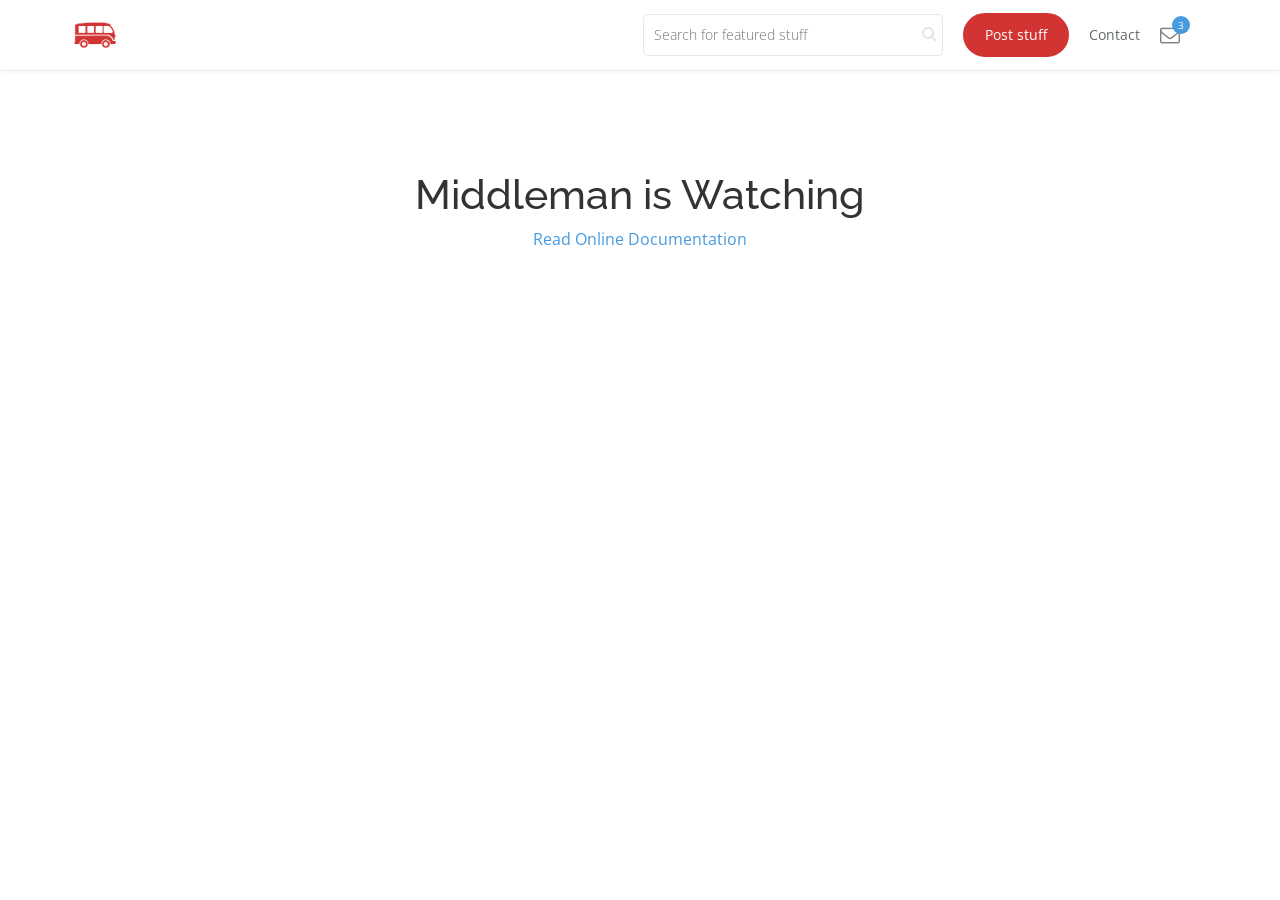
==== index.html @ 884d6c0f "Automated commit at 2015-10-16 07:28:59 UTC by middleman-deploy 1.0.0" ====
<!doctype html>
<html>
  <head>
    <meta charset="utf-8">

    <!-- Always force latest IE rendering engine or request Chrome Frame -->
    <meta content="IE=edge,chrome=1" http-equiv="X-UA-Compatible">

    <!-- For Bootstrap responsiveness -->
    <meta http-equiv="X-UA-Compatible" content="IE=edge">
    <meta name="viewport" content="width=device-width, initial-scale=1">

    <!-- Use title if it's in the page YAML frontmatter -->
    <title>Le Wagon Middleman boilerplate</title>

    <link href="stylesheets/all.css" rel="stylesheet" type="text/css" />
    <script src="javascripts/all.js" type="text/javascript"></script>

    <!-- HTML5 Shim and Respond.js IE8 support of HTML5 elements and media queries -->
    <!-- Leave those next 4 lines if you care about users using IE8 -->
    <!--[if lt IE 9]>
      <script src="https://oss.maxcdn.com/html5shiv/3.7.2/html5shiv.min.js"></script>
      <script src="https://oss.maxcdn.com/respond/1.4.2/respond.min.js"></script>
    <![endif]-->
  </head>

  <body class="index">

    <nav class="navbar-wagon">
  <div class="container navbar-wagon-container">

<a href="/">      <img class="navbar-wagon-logo" src="images/lewagon.png" />
</a>
    <form action="" class="navbar-wagon-search">
      <input type="text" class="navbar-wagon-search-input hidden-xs" placeholder="Search for featured stuff">
      <button type="submit" class="navbar-wagon-search-btn hidden-xs">
        <i class="fa fa-search"></i>
      </button>
    </form>

    <div class="navbar-wagon-item">
      <a href="" class="navbar-wagon-button btn btn-default">Post stuff</a>
    </div>

    <a href="" class="navbar-wagon-item navbar-wagon-link">Contact</a>

    <a href="" class="navbar-wagon-item navbar-wagon-link">
      <div class="icon-badge-container">
        <i class="fa fa-envelope-o"></i>
        <div class="icon-badge icon-badge-blue">3</div>
      </div>
    </a>

    <div class="navbar-wagon-item">
      <div class="dropdown">

        <img src="https://raw.githubusercontent.com/lewagon/design/master/pick-it/pictures/students/charlotte_cady.jpg" alt="" class="avatar dropdown-toggle" id="navbar-wagon-menu" data-toggle="dropdown" aria-haspopup="true" aria-expanded="true">

        <ul class="dropdown-menu dropdown-menu-right navbar-wagon-dropdown-menu" aria-labelledby="navbar-wagon-menu">
          <li><a href="#">Profile</a></li>
          <li><a href="#">Dashboard</a></li>
          <li><a href="#">Log Out</a></li>
        </ul>

      </div>
    </div>

  </div>
</nav>
    <div class="welcome text-center padded">
  <h1>Middleman is Watching</h1>
  <p class="doc">
    <a href="http://middlemanapp.com/">Read Online Documentation</a>
  </p><!-- .doc -->
</div><!-- .welcome -->


  </body>
</html>
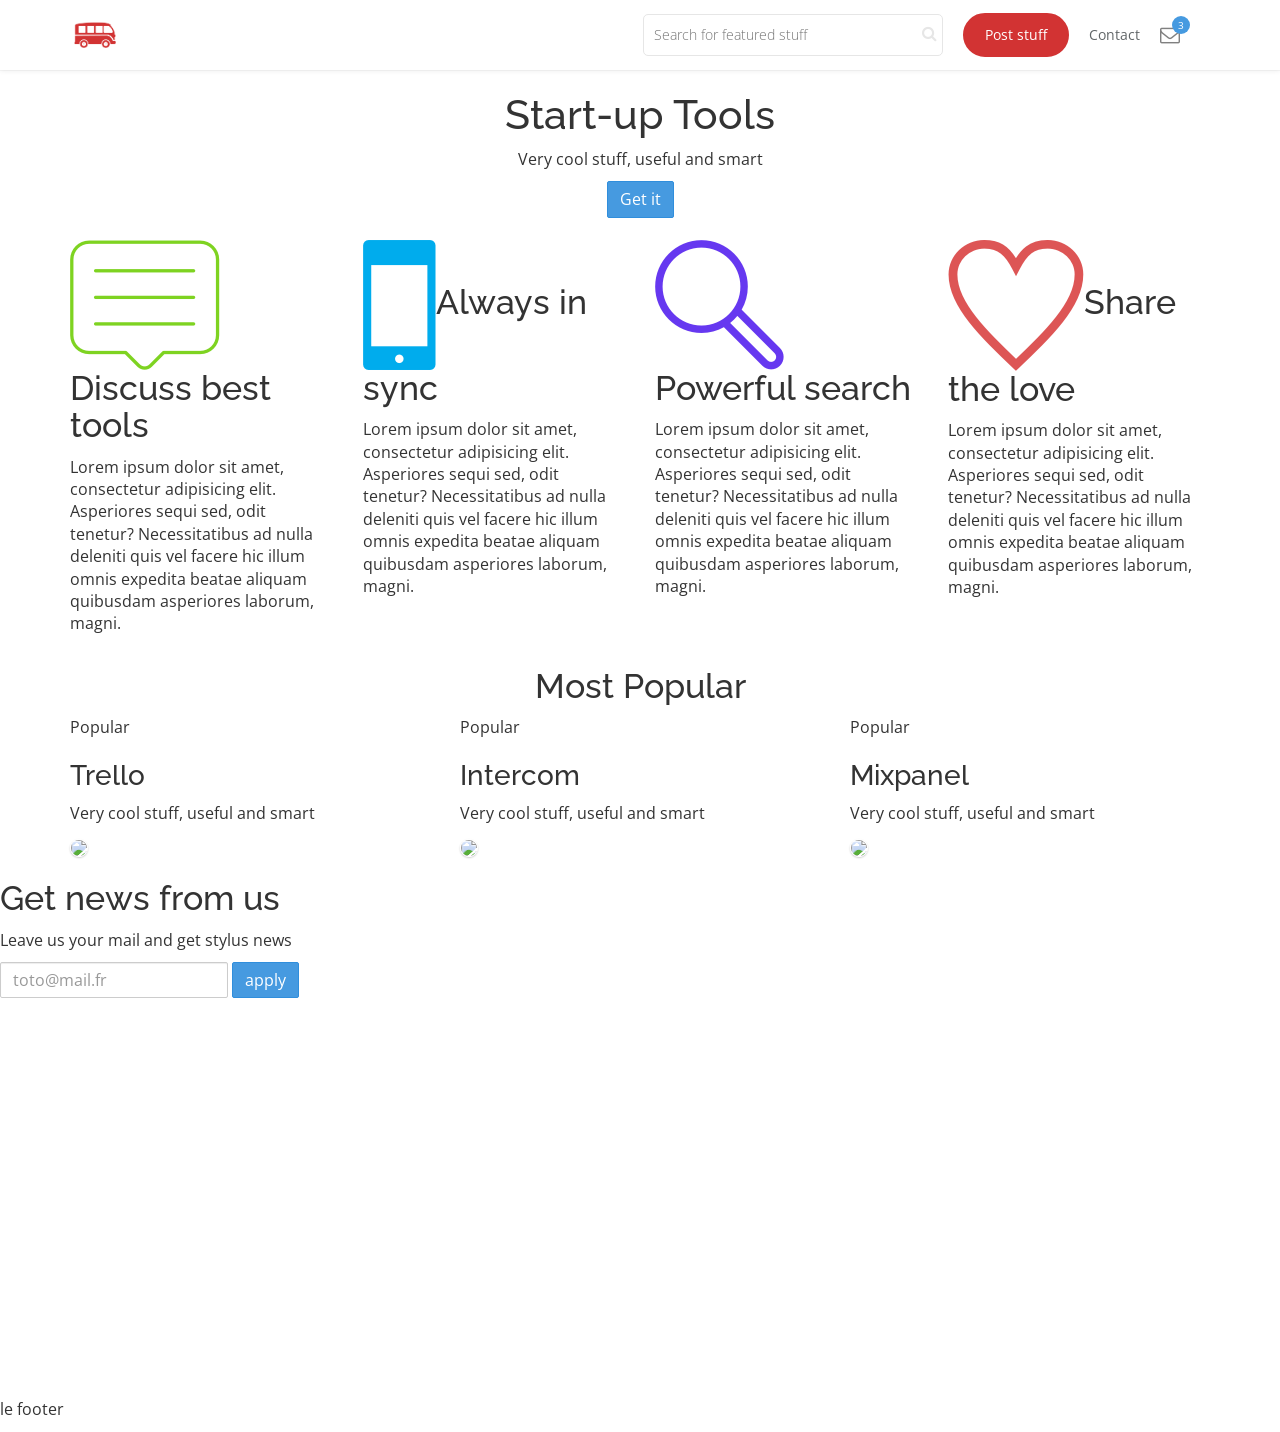
==== commit 0706fbdc: "Automated commit at 2015-10-16 09:12:57 UTC by middleman-deploy 1.0.0" ====
--- a/index.html
+++ b/index.html
@@ -42,8 +42,7 @@
       <a href="" class="navbar-wagon-button btn btn-default">Post stuff</a>
     </div>
 
-    <a href="" class="navbar-wagon-item navbar-wagon-link">Contact</a>
-
+    <a class="navbar-wagon-item navbar-wagon-link" href="contact.html">Contact</a>
     <a href="" class="navbar-wagon-item navbar-wagon-link">
       <div class="icon-badge-container">
         <i class="fa fa-envelope-o"></i>
@@ -67,12 +66,259 @@
 
   </div>
 </nav>
-    <div class="welcome text-center padded">
-  <h1>Middleman is Watching</h1>
-  <p class="doc">
-    <a href="http://middlemanapp.com/">Read Online Documentation</a>
-  </p><!-- .doc -->
-</div><!-- .welcome -->
+
+      <body>
+    <!-- Banner -->
+   <div class="banner text-center" style="background-image: url('https://unsplash.it/1000/400?image=0')">
+      <div class="banner-gradient"></div>
+      <div class="banner-content">
+        <h1>Start-up Tools</h1>
+        <p>Very cool stuff, useful and smart</p>
+        <a href="#" class="btn btn-primary">Get it</a>
+      </div>
+    </div>
+
+    <div class="features">
+      <div class="container">
+          <div class="row">
+            <div class="col-xs-12 col-sm-3">
+              <div class="feature">
+                <h2><img src="images/chat.png" />Discuss best tools </h2>
+                <p>
+                  Lorem ipsum dolor sit amet, consectetur adipisicing elit. Asperiores sequi sed, odit tenetur? Necessitatibus ad nulla deleniti quis vel facere hic illum omnis expedita beatae aliquam quibusdam asperiores laborum, magni.
+                </p>
+            </div>
+          </div>
+          <div class="col-xs-12 col-sm-3">
+            <div class="feature">
+              <h2><img src="images/mobile.png" />Always in sync</h2>
+              <p>
+                Lorem ipsum dolor sit amet, consectetur adipisicing elit. Asperiores sequi sed, odit tenetur? Necessitatibus ad nulla deleniti quis vel facere hic illum omnis expedita beatae aliquam quibusdam asperiores laborum, magni.
+              </p>
+            </div>
+          </div>
+          <div class="col-xs-12 col-sm-3">
+            <div class="feature">
+              <h2><img src="images/search.png" />Powerful search</h2>
+              <p>
+                Lorem ipsum dolor sit amet, consectetur adipisicing elit. Asperiores sequi sed, odit tenetur? Necessitatibus ad nulla deleniti quis vel facere hic illum omnis expedita beatae aliquam quibusdam asperiores laborum, magni.
+              </p>
+            </div>
+          </div>
+          <div class="col-xs-12 col-sm-3">
+            <div class="feature">
+              <h2><img src="images/heart.png" />Share the love</h2>
+              <p>
+                Lorem ipsum dolor sit amet, consectetur adipisicing elit. Asperiores sequi sed, odit tenetur? Necessitatibus ad nulla deleniti quis vel facere hic illum omnis expedita beatae aliquam quibusdam asperiores laborum, magni.
+              </p>
+          </div>
+        </div>
+      </div>
+    </div>
+
+     <!-- Cards -->
+     <h2 class="section-header text-center">Most Popular</h2>
+     <div class="cards">
+      <div class="container">
+        <div class="row">
+          <div class="col-xs-12 col-sm-12 col-md-4">
+            <div class="card">
+              <span class="card-bg"></span>
+              <span class="card-shadow"></span>
+              <span class="card-description">Popular</span>
+              <span class="card-text">
+                <h3>Trello</h3>
+                <p>Very cool stuff, useful and smart</p>
+              </span>
+              <span class="card-user">
+                <img class="avatar avatar-bordered img-circle" src="http://placehold.it/50x50"></img>
+              </span>
+            </div>
+          </div>
+          <div class="col-xs-12 col-sm-12 col-md-4">
+           <div class="card">
+            <span class="card-bg"></span>
+            <span class="card-shadow"></span>
+            <span class="card-description">Popular</span>
+            <span class="card-text">
+              <h3>Intercom</h3>
+              <p>Very cool stuff, useful and smart</p>
+            </span>
+            <span class="card-user">
+              <img class="avatar avatar-bordered img-circle" src="http://placehold.it/50x50"></img>
+            </span>
+          </div>
+        </div>
+      <div class="col-xs-12 col-sm-12 col-md-4">
+       <div class="card">
+        <span class="card-bg"></span>
+        <span class="card-shadow"></span>
+        <span class="card-description">Popular</span>
+        <span class="card-text">
+          <h3>Mixpanel</h3>
+          <p>Very cool stuff, useful and smart</p>
+        </span>
+        <span class="card-user">
+          <img class="avatar avatar-bordered img-circle" src="http://placehold.it/50x50"></img>
+        </span>
+      </div>
+      </div>
+     </div>
+   </div>
+
+    <!-- Newsletter -->
+    <div class="newsletter">
+      <h2>Get news from us</h2>
+      <p>Leave us your mail and get stylus news</p>
+      <form action="/" class="form-inline">
+        <input type="email" class="form-control" placeholder="toto@mail.fr">
+        <input type="submit" value="apply" class="btn btn-primary">
+      </form>
+    </div>
+
+    <!-- Map -->
+    <div id="map" style="width: 100%; height: 400px;"></div>
+
+<script type="text/javascript" src="https://maps.googleapis.com/maps/api/js"></script>
+
+<script type="text/javascript">
+var myLatlng = new google.maps.LatLng(48.852937,2.364178);
+
+var myOptions = {
+  zoom: 16,
+  center: myLatlng,
+  scrollwheel: false,
+  mapTypeId: google.maps.MapTypeId.ROADMAP,
+  styles: [{
+        "featureType": "administrative",
+        "elementType": "all",
+        "stylers": [
+            {
+                "visibility": "off"
+            }
+        ]
+    },
+    {
+        "featureType": "landscape",
+        "elementType": "all",
+        "stylers": [
+            {
+                "visibility": "simplified"
+            },
+            {
+                "hue": "#0066ff"
+            },
+            {
+                "saturation": 74
+            },
+            {
+                "lightness": 100
+            }
+        ]
+    },
+    {
+        "featureType": "poi",
+        "elementType": "all",
+        "stylers": [
+            {
+                "visibility": "simplified"
+            }
+        ]
+    },
+    {
+        "featureType": "road",
+        "elementType": "all",
+        "stylers": [
+            {
+                "visibility": "simplified"
+            }
+        ]
+    },
+    {
+        "featureType": "road.highway",
+        "elementType": "all",
+        "stylers": [
+            {
+                "visibility": "off"
+            },
+            {
+                "weight": 0.6
+            },
+            {
+                "saturation": -85
+            },
+            {
+                "lightness": 61
+            }
+        ]
+    },
+    {
+        "featureType": "road.highway",
+        "elementType": "geometry",
+        "stylers": [
+            {
+                "visibility": "on"
+            }
+        ]
+    },
+    {
+        "featureType": "road.arterial",
+        "elementType": "all",
+        "stylers": [
+            {
+                "visibility": "off"
+            }
+        ]
+    },
+    {
+        "featureType": "road.local",
+        "elementType": "all",
+        "stylers": [
+            {
+                "visibility": "on"
+            }
+        ]
+    },
+    {
+        "featureType": "transit",
+        "elementType": "all",
+        "stylers": [
+            {
+                "visibility": "simplified"
+            }
+        ]
+    },
+    {
+        "featureType": "water",
+        "elementType": "all",
+        "stylers": [
+            {
+                "visibility": "simplified"
+            },
+            {
+                "color": "#5f94ff"
+            },
+            {
+                "lightness": 26
+            },
+            {
+                "gamma": 5.86
+            }
+        ]
+    }] // TODO: replace [] by array from https://snazzymaps.com/
+};
+
+var map = new google.maps.Map(document.getElementById('map'), myOptions);
+var marker = new google.maps.Marker({
+  position: myLatlng,
+  map: map,
+  title: "You are here!"
+});
+</script>
+
+
+
+    <p>le footer</p>
 
 
   </body>
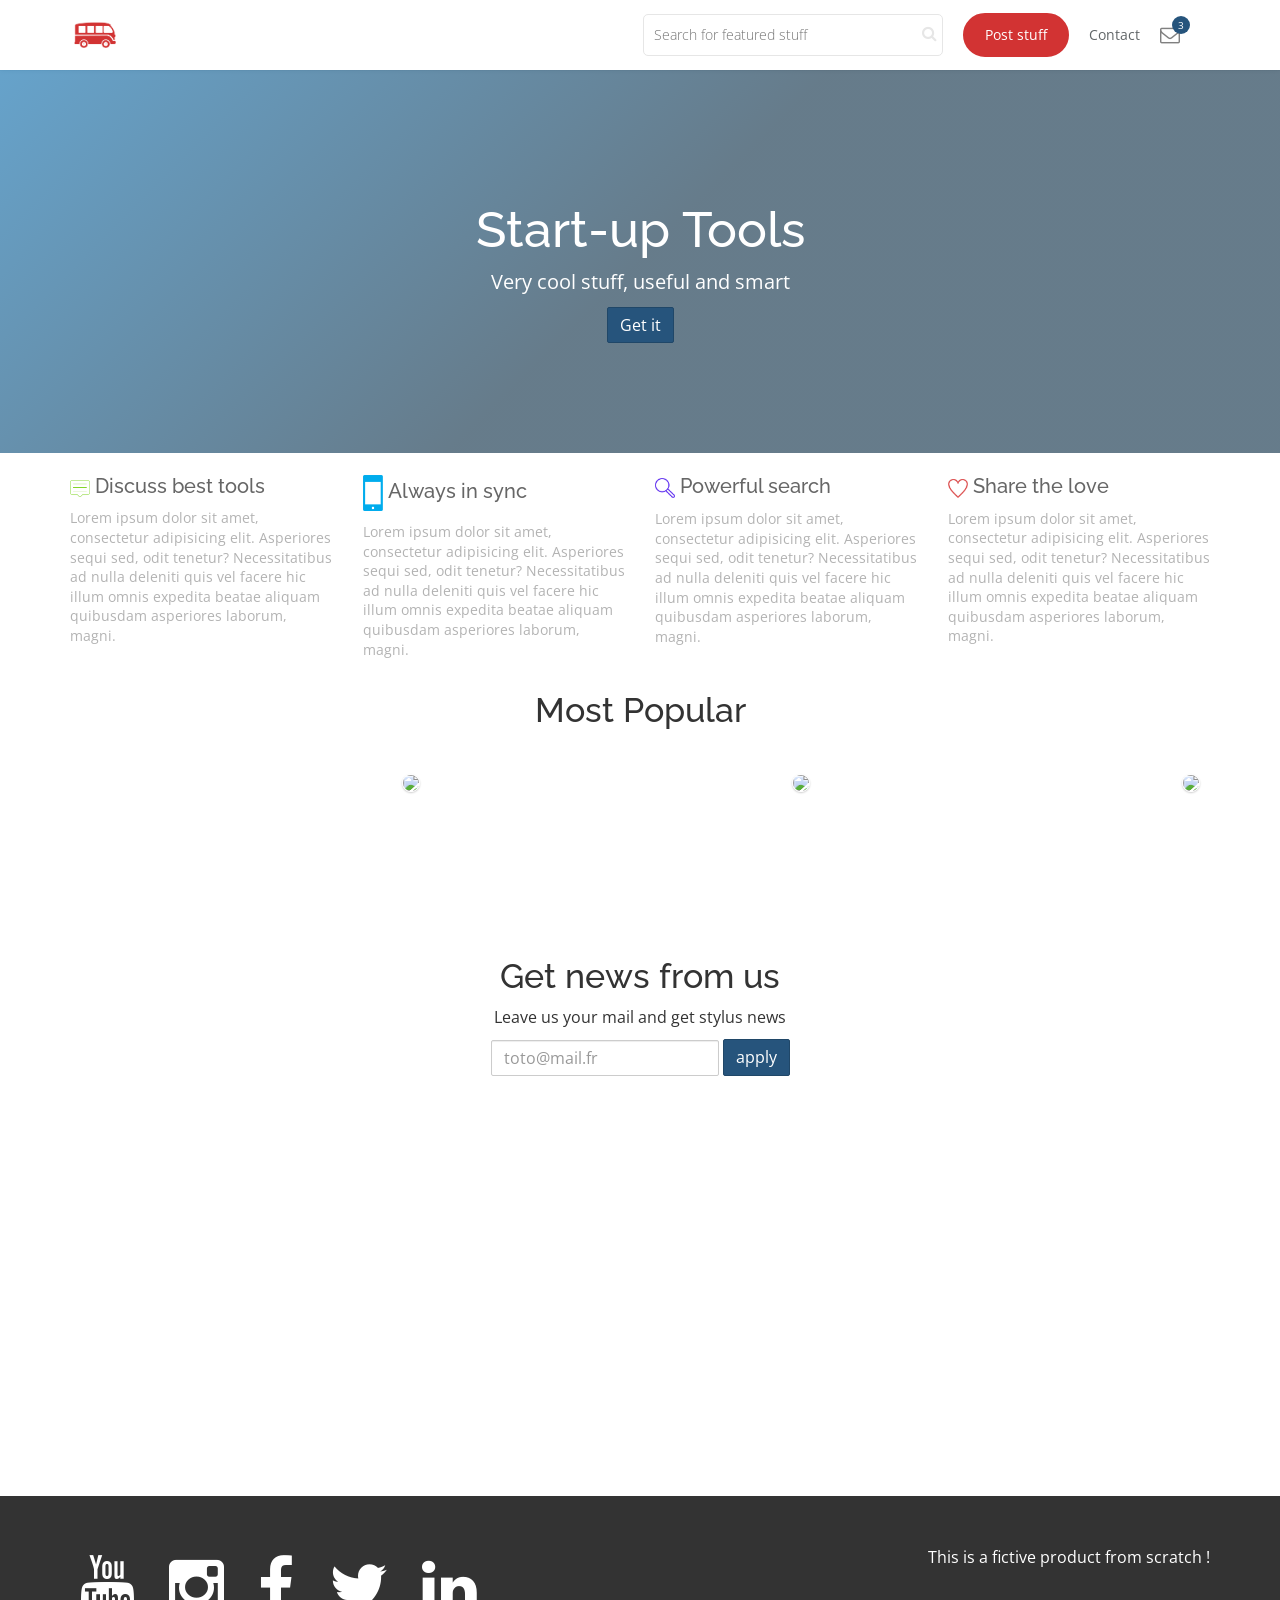
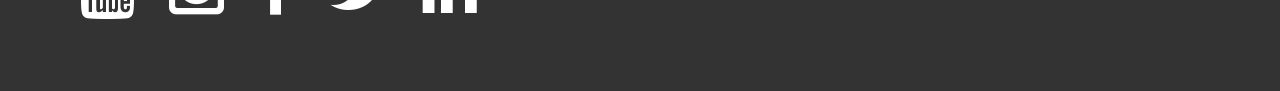
==== commit a5d141cf: "Automated commit at 2015-10-16 13:29:03 UTC by middleman-deploy 1.0.0" ====
--- a/index.html
+++ b/index.html
@@ -318,7 +318,24 @@
 
 
 
-    <p>le footer</p>
+    <div id="footer">
+      <div class="container">
+        <div class="row">
+          <div class="col-xs-8">
+            <ul class="list-inline">
+              <li><i class="fa fa-youtube fa-4x"></i></li>
+              <li><i class="fa fa-instagram fa-4x"></i></li>
+              <li><i class="fa fa-facebook fa-4x"></i></li>
+              <li><i class="fa fa-twitter fa-4x"></i></li>
+              <li><i class="fa fa-linkedin fa-4x"></i></li>
+            </ul>
+          </div>
+          <div class="col-xs-4 text-right">
+            <p> This is a fictive product from scratch !</p>
+          </div>
+        </div>
+      </div>
+    </div>
 
 
   </body>
--- a/stylesheets/all.css
+++ b/stylesheets/all.css
@@ -1415,11 +1415,11 @@
 
 /* line 48, /Users/thibault/.rbenv/versions/2.2.3/lib/ruby/gems/2.2.0/gems/bootstrap-sass-3.3.4.1/assets/stylesheets/bootstrap/_scaffolding.scss */
 a {
-  color: #469AE0;
+  color: #26547c;
   text-decoration: none; }
   /* line 52, /Users/thibault/.rbenv/versions/2.2.3/lib/ruby/gems/2.2.0/gems/bootstrap-sass-3.3.4.1/assets/stylesheets/bootstrap/_scaffolding.scss */
   a:hover, a:focus {
-    color: #1f74ba;
+    color: #142c41;
     text-decoration: underline; }
   /* line 58, /Users/thibault/.rbenv/versions/2.2.3/lib/ruby/gems/2.2.0/gems/bootstrap-sass-3.3.4.1/assets/stylesheets/bootstrap/_scaffolding.scss */
   a:focus {
@@ -1642,11 +1642,11 @@
 
 /* line 5, /Users/thibault/.rbenv/versions/2.2.3/lib/ruby/gems/2.2.0/gems/bootstrap-sass-3.3.4.1/assets/stylesheets/bootstrap/mixins/_text-emphasis.scss */
 .text-primary {
-  color: #469AE0; }
+  color: #26547c; }
 
 /* line 8, /Users/thibault/.rbenv/versions/2.2.3/lib/ruby/gems/2.2.0/gems/bootstrap-sass-3.3.4.1/assets/stylesheets/bootstrap/mixins/_text-emphasis.scss */
 a.text-primary:hover {
-  color: #2381d0; }
+  color: #1a3a55; }
 
 /* line 5, /Users/thibault/.rbenv/versions/2.2.3/lib/ruby/gems/2.2.0/gems/bootstrap-sass-3.3.4.1/assets/stylesheets/bootstrap/mixins/_text-emphasis.scss */
 .text-success {
@@ -1686,11 +1686,11 @@
 
 /* line 5, /Users/thibault/.rbenv/versions/2.2.3/lib/ruby/gems/2.2.0/gems/bootstrap-sass-3.3.4.1/assets/stylesheets/bootstrap/mixins/_background-variant.scss */
 .bg-primary {
-  background-color: #469AE0; }
+  background-color: #26547c; }
 
 /* line 8, /Users/thibault/.rbenv/versions/2.2.3/lib/ruby/gems/2.2.0/gems/bootstrap-sass-3.3.4.1/assets/stylesheets/bootstrap/mixins/_background-variant.scss */
 a.bg-primary:hover {
-  background-color: #2381d0; }
+  background-color: #1a3a55; }
 
 /* line 5, /Users/thibault/.rbenv/versions/2.2.3/lib/ruby/gems/2.2.0/gems/bootstrap-sass-3.3.4.1/assets/stylesheets/bootstrap/mixins/_background-variant.scss */
 .bg-success {
@@ -3671,116 +3671,116 @@
 /* line 63, /Users/thibault/.rbenv/versions/2.2.3/lib/ruby/gems/2.2.0/gems/bootstrap-sass-3.3.4.1/assets/stylesheets/bootstrap/_buttons.scss */
 .btn-primary {
   color: #fff;
-  background-color: #469AE0;
-  border-color: #308edc; }
+  background-color: #26547c;
+  border-color: #204768; }
   /* line 11, /Users/thibault/.rbenv/versions/2.2.3/lib/ruby/gems/2.2.0/gems/bootstrap-sass-3.3.4.1/assets/stylesheets/bootstrap/mixins/_buttons.scss */
   .btn-primary:hover, .btn-primary:focus, .btn-primary.focus, .btn-primary:active, .btn-primary.active, .open > .btn-primary.dropdown-toggle {
     color: #fff;
-    background-color: #2381d0;
-    border-color: #1e6eb2; }
+    background-color: #1a3a55;
+    border-color: #12273a; }
   /* line 21, /Users/thibault/.rbenv/versions/2.2.3/lib/ruby/gems/2.2.0/gems/bootstrap-sass-3.3.4.1/assets/stylesheets/bootstrap/mixins/_buttons.scss */
   .btn-primary:active, .btn-primary.active, .open > .btn-primary.dropdown-toggle {
     background-image: none; }
   /* line 29, /Users/thibault/.rbenv/versions/2.2.3/lib/ruby/gems/2.2.0/gems/bootstrap-sass-3.3.4.1/assets/stylesheets/bootstrap/mixins/_buttons.scss */
   .btn-primary.disabled, .btn-primary.disabled:hover, .btn-primary.disabled:focus, .btn-primary.disabled.focus, .btn-primary.disabled:active, .btn-primary.disabled.active, .btn-primary[disabled], .btn-primary[disabled]:hover, .btn-primary[disabled]:focus, .btn-primary[disabled].focus, .btn-primary[disabled]:active, .btn-primary[disabled].active, fieldset[disabled] .btn-primary, fieldset[disabled] .btn-primary:hover, fieldset[disabled] .btn-primary:focus, fieldset[disabled] .btn-primary.focus, fieldset[disabled] .btn-primary:active, fieldset[disabled] .btn-primary.active {
-    background-color: #469AE0;
-    border-color: #308edc; }
+    background-color: #26547c;
+    border-color: #204768; }
   /* line 40, /Users/thibault/.rbenv/versions/2.2.3/lib/ruby/gems/2.2.0/gems/bootstrap-sass-3.3.4.1/assets/stylesheets/bootstrap/mixins/_buttons.scss */
   .btn-primary .badge {
-    color: #469AE0;
+    color: #26547c;
     background-color: #fff; }
 
 /* line 67, /Users/thibault/.rbenv/versions/2.2.3/lib/ruby/gems/2.2.0/gems/bootstrap-sass-3.3.4.1/assets/stylesheets/bootstrap/_buttons.scss */
 .btn-success {
   color: #fff;
-  background-color: #32B796;
-  border-color: #2da386; }
+  background-color: #4ADF62;
+  border-color: #34db4f; }
   /* line 11, /Users/thibault/.rbenv/versions/2.2.3/lib/ruby/gems/2.2.0/gems/bootstrap-sass-3.3.4.1/assets/stylesheets/bootstrap/mixins/_buttons.scss */
   .btn-success:hover, .btn-success:focus, .btn-success.focus, .btn-success:active, .btn-success.active, .open > .btn-success.dropdown-toggle {
     color: #fff;
-    background-color: #278f75;
-    border-color: #1f735e; }
+    background-color: #25d141;
+    border-color: #20b337; }
   /* line 21, /Users/thibault/.rbenv/versions/2.2.3/lib/ruby/gems/2.2.0/gems/bootstrap-sass-3.3.4.1/assets/stylesheets/bootstrap/mixins/_buttons.scss */
   .btn-success:active, .btn-success.active, .open > .btn-success.dropdown-toggle {
     background-image: none; }
   /* line 29, /Users/thibault/.rbenv/versions/2.2.3/lib/ruby/gems/2.2.0/gems/bootstrap-sass-3.3.4.1/assets/stylesheets/bootstrap/mixins/_buttons.scss */
   .btn-success.disabled, .btn-success.disabled:hover, .btn-success.disabled:focus, .btn-success.disabled.focus, .btn-success.disabled:active, .btn-success.disabled.active, .btn-success[disabled], .btn-success[disabled]:hover, .btn-success[disabled]:focus, .btn-success[disabled].focus, .btn-success[disabled]:active, .btn-success[disabled].active, fieldset[disabled] .btn-success, fieldset[disabled] .btn-success:hover, fieldset[disabled] .btn-success:focus, fieldset[disabled] .btn-success.focus, fieldset[disabled] .btn-success:active, fieldset[disabled] .btn-success.active {
-    background-color: #32B796;
-    border-color: #2da386; }
+    background-color: #4ADF62;
+    border-color: #34db4f; }
   /* line 40, /Users/thibault/.rbenv/versions/2.2.3/lib/ruby/gems/2.2.0/gems/bootstrap-sass-3.3.4.1/assets/stylesheets/bootstrap/mixins/_buttons.scss */
   .btn-success .badge {
-    color: #32B796;
+    color: #4ADF62;
     background-color: #fff; }
 
 /* line 71, /Users/thibault/.rbenv/versions/2.2.3/lib/ruby/gems/2.2.0/gems/bootstrap-sass-3.3.4.1/assets/stylesheets/bootstrap/_buttons.scss */
 .btn-info {
   color: #fff;
-  background-color: #FDB631;
-  border-color: #fdad18; }
+  background-color: #BFAE48;
+  border-color: #b0a03e; }
   /* line 11, /Users/thibault/.rbenv/versions/2.2.3/lib/ruby/gems/2.2.0/gems/bootstrap-sass-3.3.4.1/assets/stylesheets/bootstrap/mixins/_buttons.scss */
   .btn-info:hover, .btn-info:focus, .btn-info.focus, .btn-info:active, .btn-info.active, .open > .btn-info.dropdown-toggle {
     color: #fff;
-    background-color: #f9a302;
-    border-color: #d58c02; }
+    background-color: #9d8e37;
+    border-color: #83762e; }
   /* line 21, /Users/thibault/.rbenv/versions/2.2.3/lib/ruby/gems/2.2.0/gems/bootstrap-sass-3.3.4.1/assets/stylesheets/bootstrap/mixins/_buttons.scss */
   .btn-info:active, .btn-info.active, .open > .btn-info.dropdown-toggle {
     background-image: none; }
   /* line 29, /Users/thibault/.rbenv/versions/2.2.3/lib/ruby/gems/2.2.0/gems/bootstrap-sass-3.3.4.1/assets/stylesheets/bootstrap/mixins/_buttons.scss */
   .btn-info.disabled, .btn-info.disabled:hover, .btn-info.disabled:focus, .btn-info.disabled.focus, .btn-info.disabled:active, .btn-info.disabled.active, .btn-info[disabled], .btn-info[disabled]:hover, .btn-info[disabled]:focus, .btn-info[disabled].focus, .btn-info[disabled]:active, .btn-info[disabled].active, fieldset[disabled] .btn-info, fieldset[disabled] .btn-info:hover, fieldset[disabled] .btn-info:focus, fieldset[disabled] .btn-info.focus, fieldset[disabled] .btn-info:active, fieldset[disabled] .btn-info.active {
-    background-color: #FDB631;
-    border-color: #fdad18; }
+    background-color: #BFAE48;
+    border-color: #b0a03e; }
   /* line 40, /Users/thibault/.rbenv/versions/2.2.3/lib/ruby/gems/2.2.0/gems/bootstrap-sass-3.3.4.1/assets/stylesheets/bootstrap/mixins/_buttons.scss */
   .btn-info .badge {
-    color: #FDB631;
+    color: #BFAE48;
     background-color: #fff; }
 
 /* line 75, /Users/thibault/.rbenv/versions/2.2.3/lib/ruby/gems/2.2.0/gems/bootstrap-sass-3.3.4.1/assets/stylesheets/bootstrap/_buttons.scss */
 .btn-warning {
   color: #fff;
-  background-color: #E67E22;
-  border-color: #d67118; }
+  background-color: #FE5D26;
+  border-color: #fe4a0d; }
   /* line 11, /Users/thibault/.rbenv/versions/2.2.3/lib/ruby/gems/2.2.0/gems/bootstrap-sass-3.3.4.1/assets/stylesheets/bootstrap/mixins/_buttons.scss */
   .btn-warning:hover, .btn-warning:focus, .btn-warning.focus, .btn-warning:active, .btn-warning.active, .open > .btn-warning.dropdown-toggle {
     color: #fff;
-    background-color: #bf6516;
-    border-color: #9f5412; }
+    background-color: #f03e01;
+    border-color: #cc3501; }
   /* line 21, /Users/thibault/.rbenv/versions/2.2.3/lib/ruby/gems/2.2.0/gems/bootstrap-sass-3.3.4.1/assets/stylesheets/bootstrap/mixins/_buttons.scss */
   .btn-warning:active, .btn-warning.active, .open > .btn-warning.dropdown-toggle {
     background-image: none; }
   /* line 29, /Users/thibault/.rbenv/versions/2.2.3/lib/ruby/gems/2.2.0/gems/bootstrap-sass-3.3.4.1/assets/stylesheets/bootstrap/mixins/_buttons.scss */
   .btn-warning.disabled, .btn-warning.disabled:hover, .btn-warning.disabled:focus, .btn-warning.disabled.focus, .btn-warning.disabled:active, .btn-warning.disabled.active, .btn-warning[disabled], .btn-warning[disabled]:hover, .btn-warning[disabled]:focus, .btn-warning[disabled].focus, .btn-warning[disabled]:active, .btn-warning[disabled].active, fieldset[disabled] .btn-warning, fieldset[disabled] .btn-warning:hover, fieldset[disabled] .btn-warning:focus, fieldset[disabled] .btn-warning.focus, fieldset[disabled] .btn-warning:active, fieldset[disabled] .btn-warning.active {
-    background-color: #E67E22;
-    border-color: #d67118; }
+    background-color: #FE5D26;
+    border-color: #fe4a0d; }
   /* line 40, /Users/thibault/.rbenv/versions/2.2.3/lib/ruby/gems/2.2.0/gems/bootstrap-sass-3.3.4.1/assets/stylesheets/bootstrap/mixins/_buttons.scss */
   .btn-warning .badge {
-    color: #E67E22;
+    color: #FE5D26;
     background-color: #fff; }
 
 /* line 79, /Users/thibault/.rbenv/versions/2.2.3/lib/ruby/gems/2.2.0/gems/bootstrap-sass-3.3.4.1/assets/stylesheets/bootstrap/_buttons.scss */
 .btn-danger {
   color: #fff;
-  background-color: #EE5F5B;
-  border-color: #ec4844; }
+  background-color: #BB342F;
+  border-color: #a72e2a; }
   /* line 11, /Users/thibault/.rbenv/versions/2.2.3/lib/ruby/gems/2.2.0/gems/bootstrap-sass-3.3.4.1/assets/stylesheets/bootstrap/mixins/_buttons.scss */
   .btn-danger:hover, .btn-danger:focus, .btn-danger.focus, .btn-danger:active, .btn-danger.active, .open > .btn-danger.dropdown-toggle {
     color: #fff;
-    background-color: #e9322d;
-    border-color: #dc1c17; }
+    background-color: #922925;
+    border-color: #76211e; }
   /* line 21, /Users/thibault/.rbenv/versions/2.2.3/lib/ruby/gems/2.2.0/gems/bootstrap-sass-3.3.4.1/assets/stylesheets/bootstrap/mixins/_buttons.scss */
   .btn-danger:active, .btn-danger.active, .open > .btn-danger.dropdown-toggle {
     background-image: none; }
   /* line 29, /Users/thibault/.rbenv/versions/2.2.3/lib/ruby/gems/2.2.0/gems/bootstrap-sass-3.3.4.1/assets/stylesheets/bootstrap/mixins/_buttons.scss */
   .btn-danger.disabled, .btn-danger.disabled:hover, .btn-danger.disabled:focus, .btn-danger.disabled.focus, .btn-danger.disabled:active, .btn-danger.disabled.active, .btn-danger[disabled], .btn-danger[disabled]:hover, .btn-danger[disabled]:focus, .btn-danger[disabled].focus, .btn-danger[disabled]:active, .btn-danger[disabled].active, fieldset[disabled] .btn-danger, fieldset[disabled] .btn-danger:hover, fieldset[disabled] .btn-danger:focus, fieldset[disabled] .btn-danger.focus, fieldset[disabled] .btn-danger:active, fieldset[disabled] .btn-danger.active {
-    background-color: #EE5F5B;
-    border-color: #ec4844; }
+    background-color: #BB342F;
+    border-color: #a72e2a; }
   /* line 40, /Users/thibault/.rbenv/versions/2.2.3/lib/ruby/gems/2.2.0/gems/bootstrap-sass-3.3.4.1/assets/stylesheets/bootstrap/mixins/_buttons.scss */
   .btn-danger .badge {
-    color: #EE5F5B;
+    color: #BB342F;
     background-color: #fff; }
 
 /* line 88, /Users/thibault/.rbenv/versions/2.2.3/lib/ruby/gems/2.2.0/gems/bootstrap-sass-3.3.4.1/assets/stylesheets/bootstrap/_buttons.scss */
 .btn-link {
-  color: #469AE0;
+  color: #26547c;
   font-weight: normal;
   border-radius: 0; }
   /* line 93, /Users/thibault/.rbenv/versions/2.2.3/lib/ruby/gems/2.2.0/gems/bootstrap-sass-3.3.4.1/assets/stylesheets/bootstrap/_buttons.scss */
@@ -3792,7 +3792,7 @@
     border-color: transparent; }
   /* line 107, /Users/thibault/.rbenv/versions/2.2.3/lib/ruby/gems/2.2.0/gems/bootstrap-sass-3.3.4.1/assets/stylesheets/bootstrap/_buttons.scss */
   .btn-link:hover, .btn-link:focus {
-    color: #1f74ba;
+    color: #142c41;
     text-decoration: underline;
     background-color: transparent; }
   /* line 115, /Users/thibault/.rbenv/versions/2.2.3/lib/ruby/gems/2.2.0/gems/bootstrap-sass-3.3.4.1/assets/stylesheets/bootstrap/_buttons.scss */
@@ -3939,7 +3939,7 @@
   color: #fff;
   text-decoration: none;
   outline: 0;
-  background-color: #469AE0; }
+  background-color: #26547c; }
 
 /* line 102, /Users/thibault/.rbenv/versions/2.2.3/lib/ruby/gems/2.2.0/gems/bootstrap-sass-3.3.4.1/assets/stylesheets/bootstrap/_dropdowns.scss */
 .dropdown-menu > .disabled > a, .dropdown-menu > .disabled > a:hover, .dropdown-menu > .disabled > a:focus {
@@ -4371,7 +4371,7 @@
   /* line 46, /Users/thibault/.rbenv/versions/2.2.3/lib/ruby/gems/2.2.0/gems/bootstrap-sass-3.3.4.1/assets/stylesheets/bootstrap/_navs.scss */
   .nav .open > a, .nav .open > a:hover, .nav .open > a:focus {
     background-color: #eeeeee;
-    border-color: #469AE0; }
+    border-color: #26547c; }
   /* line 59, /Users/thibault/.rbenv/versions/2.2.3/lib/ruby/gems/2.2.0/gems/bootstrap-sass-3.3.4.1/assets/stylesheets/bootstrap/_navs.scss */
   .nav .nav-divider {
     height: 1px;
@@ -4418,7 +4418,7 @@
   /* line 131, /Users/thibault/.rbenv/versions/2.2.3/lib/ruby/gems/2.2.0/gems/bootstrap-sass-3.3.4.1/assets/stylesheets/bootstrap/_navs.scss */
   .nav-pills > li.active > a, .nav-pills > li.active > a:hover, .nav-pills > li.active > a:focus {
     color: #fff;
-    background-color: #469AE0; }
+    background-color: #26547c; }
 
 /* line 144, /Users/thibault/.rbenv/versions/2.2.3/lib/ruby/gems/2.2.0/gems/bootstrap-sass-3.3.4.1/assets/stylesheets/bootstrap/_navs.scss */
 .nav-stacked > li {
@@ -5031,7 +5031,7 @@
       padding: 6px 12px;
       line-height: 1.4;
       text-decoration: none;
-      color: #469AE0;
+      color: #26547c;
       background-color: #fff;
       border: 1px solid #ddd;
       margin-left: -1px; }
@@ -5050,7 +5050,7 @@
   .pagination > li > a:hover, .pagination > li > a:focus,
   .pagination > li > span:hover,
   .pagination > li > span:focus {
-    color: #1f74ba;
+    color: #142c41;
     background-color: #eeeeee;
     border-color: #ddd; }
   /* line 51, /Users/thibault/.rbenv/versions/2.2.3/lib/ruby/gems/2.2.0/gems/bootstrap-sass-3.3.4.1/assets/stylesheets/bootstrap/_pagination.scss */
@@ -5060,8 +5060,8 @@
   .pagination > .active > span:focus {
     z-index: 2;
     color: #fff;
-    background-color: #469AE0;
-    border-color: #469AE0;
+    background-color: #26547c;
+    border-color: #26547c;
     cursor: default; }
   /* line 63, /Users/thibault/.rbenv/versions/2.2.3/lib/ruby/gems/2.2.0/gems/bootstrap-sass-3.3.4.1/assets/stylesheets/bootstrap/_pagination.scss */
   .pagination > .disabled > span,
@@ -5188,38 +5188,38 @@
 
 /* line 48, /Users/thibault/.rbenv/versions/2.2.3/lib/ruby/gems/2.2.0/gems/bootstrap-sass-3.3.4.1/assets/stylesheets/bootstrap/_labels.scss */
 .label-primary {
-  background-color: #469AE0; }
+  background-color: #26547c; }
   /* line 7, /Users/thibault/.rbenv/versions/2.2.3/lib/ruby/gems/2.2.0/gems/bootstrap-sass-3.3.4.1/assets/stylesheets/bootstrap/mixins/_labels.scss */
   .label-primary[href]:hover, .label-primary[href]:focus {
-    background-color: #2381d0; }
+    background-color: #1a3a55; }
 
 /* line 52, /Users/thibault/.rbenv/versions/2.2.3/lib/ruby/gems/2.2.0/gems/bootstrap-sass-3.3.4.1/assets/stylesheets/bootstrap/_labels.scss */
 .label-success {
-  background-color: #32B796; }
+  background-color: #4ADF62; }
   /* line 7, /Users/thibault/.rbenv/versions/2.2.3/lib/ruby/gems/2.2.0/gems/bootstrap-sass-3.3.4.1/assets/stylesheets/bootstrap/mixins/_labels.scss */
   .label-success[href]:hover, .label-success[href]:focus {
-    background-color: #278f75; }
+    background-color: #25d141; }
 
 /* line 56, /Users/thibault/.rbenv/versions/2.2.3/lib/ruby/gems/2.2.0/gems/bootstrap-sass-3.3.4.1/assets/stylesheets/bootstrap/_labels.scss */
 .label-info {
-  background-color: #FDB631; }
+  background-color: #BFAE48; }
   /* line 7, /Users/thibault/.rbenv/versions/2.2.3/lib/ruby/gems/2.2.0/gems/bootstrap-sass-3.3.4.1/assets/stylesheets/bootstrap/mixins/_labels.scss */
   .label-info[href]:hover, .label-info[href]:focus {
-    background-color: #f9a302; }
+    background-color: #9d8e37; }
 
 /* line 60, /Users/thibault/.rbenv/versions/2.2.3/lib/ruby/gems/2.2.0/gems/bootstrap-sass-3.3.4.1/assets/stylesheets/bootstrap/_labels.scss */
 .label-warning {
-  background-color: #E67E22; }
+  background-color: #FE5D26; }
   /* line 7, /Users/thibault/.rbenv/versions/2.2.3/lib/ruby/gems/2.2.0/gems/bootstrap-sass-3.3.4.1/assets/stylesheets/bootstrap/mixins/_labels.scss */
   .label-warning[href]:hover, .label-warning[href]:focus {
-    background-color: #bf6516; }
+    background-color: #f03e01; }
 
 /* line 64, /Users/thibault/.rbenv/versions/2.2.3/lib/ruby/gems/2.2.0/gems/bootstrap-sass-3.3.4.1/assets/stylesheets/bootstrap/_labels.scss */
 .label-danger {
-  background-color: #EE5F5B; }
+  background-color: #BB342F; }
   /* line 7, /Users/thibault/.rbenv/versions/2.2.3/lib/ruby/gems/2.2.0/gems/bootstrap-sass-3.3.4.1/assets/stylesheets/bootstrap/mixins/_labels.scss */
   .label-danger[href]:hover, .label-danger[href]:focus {
-    background-color: #e9322d; }
+    background-color: #922925; }
 
 /* line 7, /Users/thibault/.rbenv/versions/2.2.3/lib/ruby/gems/2.2.0/gems/bootstrap-sass-3.3.4.1/assets/stylesheets/bootstrap/_badges.scss */
 .badge {
@@ -5248,7 +5248,7 @@
     padding: 1px 5px; }
   /* line 41, /Users/thibault/.rbenv/versions/2.2.3/lib/ruby/gems/2.2.0/gems/bootstrap-sass-3.3.4.1/assets/stylesheets/bootstrap/_badges.scss */
   .list-group-item.active > .badge, .nav-pills > .active > a > .badge {
-    color: #469AE0;
+    color: #26547c;
     background-color: #fff; }
   /* line 47, /Users/thibault/.rbenv/versions/2.2.3/lib/ruby/gems/2.2.0/gems/bootstrap-sass-3.3.4.1/assets/stylesheets/bootstrap/_badges.scss */
   .list-group-item > .badge {
@@ -5330,7 +5330,7 @@
 a.thumbnail:hover,
 a.thumbnail:focus,
 a.thumbnail.active {
-  border-color: #469AE0; }
+  border-color: #26547c; }
 
 /* line 9, /Users/thibault/.rbenv/versions/2.2.3/lib/ruby/gems/2.2.0/gems/bootstrap-sass-3.3.4.1/assets/stylesheets/bootstrap/_alerts.scss */
 .alert {
@@ -5435,7 +5435,7 @@
   line-height: 22px;
   color: #fff;
   text-align: center;
-  background-color: #469AE0;
+  background-color: #26547c;
   box-shadow: inset 0 -1px 0 rgba(0, 0, 0, 0.15);
   transition: width 0.6s ease; }
 
@@ -5452,28 +5452,28 @@
 
 /* line 73, /Users/thibault/.rbenv/versions/2.2.3/lib/ruby/gems/2.2.0/gems/bootstrap-sass-3.3.4.1/assets/stylesheets/bootstrap/_progress-bars.scss */
 .progress-bar-success {
-  background-color: #32B796; }
+  background-color: #4ADF62; }
   /* line 7, /Users/thibault/.rbenv/versions/2.2.3/lib/ruby/gems/2.2.0/gems/bootstrap-sass-3.3.4.1/assets/stylesheets/bootstrap/mixins/_progress-bar.scss */
   .progress-striped .progress-bar-success {
     background-image: linear-gradient(45deg, rgba(255, 255, 255, 0.15) 25%, transparent 25%, transparent 50%, rgba(255, 255, 255, 0.15) 50%, rgba(255, 255, 255, 0.15) 75%, transparent 75%, transparent); }
 
 /* line 77, /Users/thibault/.rbenv/versions/2.2.3/lib/ruby/gems/2.2.0/gems/bootstrap-sass-3.3.4.1/assets/stylesheets/bootstrap/_progress-bars.scss */
 .progress-bar-info {
-  background-color: #FDB631; }
+  background-color: #BFAE48; }
   /* line 7, /Users/thibault/.rbenv/versions/2.2.3/lib/ruby/gems/2.2.0/gems/bootstrap-sass-3.3.4.1/assets/stylesheets/bootstrap/mixins/_progress-bar.scss */
   .progress-striped .progress-bar-info {
     background-image: linear-gradient(45deg, rgba(255, 255, 255, 0.15) 25%, transparent 25%, transparent 50%, rgba(255, 255, 255, 0.15) 50%, rgba(255, 255, 255, 0.15) 75%, transparent 75%, transparent); }
 
 /* line 81, /Users/thibault/.rbenv/versions/2.2.3/lib/ruby/gems/2.2.0/gems/bootstrap-sass-3.3.4.1/assets/stylesheets/bootstrap/_progress-bars.scss */
 .progress-bar-warning {
-  background-color: #E67E22; }
+  background-color: #FE5D26; }
   /* line 7, /Users/thibault/.rbenv/versions/2.2.3/lib/ruby/gems/2.2.0/gems/bootstrap-sass-3.3.4.1/assets/stylesheets/bootstrap/mixins/_progress-bar.scss */
   .progress-striped .progress-bar-warning {
     background-image: linear-gradient(45deg, rgba(255, 255, 255, 0.15) 25%, transparent 25%, transparent 50%, rgba(255, 255, 255, 0.15) 50%, rgba(255, 255, 255, 0.15) 75%, transparent 75%, transparent); }
 
 /* line 85, /Users/thibault/.rbenv/versions/2.2.3/lib/ruby/gems/2.2.0/gems/bootstrap-sass-3.3.4.1/assets/stylesheets/bootstrap/_progress-bars.scss */
 .progress-bar-danger {
-  background-color: #EE5F5B; }
+  background-color: #BB342F; }
   /* line 7, /Users/thibault/.rbenv/versions/2.2.3/lib/ruby/gems/2.2.0/gems/bootstrap-sass-3.3.4.1/assets/stylesheets/bootstrap/mixins/_progress-bar.scss */
   .progress-striped .progress-bar-danger {
     background-image: linear-gradient(45deg, rgba(255, 255, 255, 0.15) 25%, transparent 25%, transparent 50%, rgba(255, 255, 255, 0.15) 50%, rgba(255, 255, 255, 0.15) 75%, transparent 75%, transparent); }
@@ -5584,8 +5584,8 @@
 .list-group-item.active, .list-group-item.active:hover, .list-group-item.active:focus {
   z-index: 2;
   color: #fff;
-  background-color: #469AE0;
-  border-color: #469AE0; }
+  background-color: #26547c;
+  border-color: #26547c; }
   /* line 90, /Users/thibault/.rbenv/versions/2.2.3/lib/ruby/gems/2.2.0/gems/bootstrap-sass-3.3.4.1/assets/stylesheets/bootstrap/_list-group.scss */
   .list-group-item.active .list-group-item-heading,
   .list-group-item.active .list-group-item-heading > small,
@@ -5597,7 +5597,7 @@
     color: inherit; }
   /* line 95, /Users/thibault/.rbenv/versions/2.2.3/lib/ruby/gems/2.2.0/gems/bootstrap-sass-3.3.4.1/assets/stylesheets/bootstrap/_list-group.scss */
   .list-group-item.active .list-group-item-text, .list-group-item.active:hover .list-group-item-text, .list-group-item.active:focus .list-group-item-text {
-    color: #f5f9fd; }
+    color: #91badd; }
 
 /* line 4, /Users/thibault/.rbenv/versions/2.2.3/lib/ruby/gems/2.2.0/gems/bootstrap-sass-3.3.4.1/assets/stylesheets/bootstrap/mixins/_list-group.scss */
 .list-group-item-success {
@@ -5961,22 +5961,22 @@
 
 /* line 251, /Users/thibault/.rbenv/versions/2.2.3/lib/ruby/gems/2.2.0/gems/bootstrap-sass-3.3.4.1/assets/stylesheets/bootstrap/_panels.scss */
 .panel-primary {
-  border-color: #469AE0; }
+  border-color: #26547c; }
   /* line 6, /Users/thibault/.rbenv/versions/2.2.3/lib/ruby/gems/2.2.0/gems/bootstrap-sass-3.3.4.1/assets/stylesheets/bootstrap/mixins/_panels.scss */
   .panel-primary > .panel-heading {
     color: #fff;
-    background-color: #469AE0;
-    border-color: #469AE0; }
+    background-color: #26547c;
+    border-color: #26547c; }
     /* line 11, /Users/thibault/.rbenv/versions/2.2.3/lib/ruby/gems/2.2.0/gems/bootstrap-sass-3.3.4.1/assets/stylesheets/bootstrap/mixins/_panels.scss */
     .panel-primary > .panel-heading + .panel-collapse > .panel-body {
-      border-top-color: #469AE0; }
+      border-top-color: #26547c; }
     /* line 14, /Users/thibault/.rbenv/versions/2.2.3/lib/ruby/gems/2.2.0/gems/bootstrap-sass-3.3.4.1/assets/stylesheets/bootstrap/mixins/_panels.scss */
     .panel-primary > .panel-heading .badge {
-      color: #469AE0;
+      color: #26547c;
       background-color: #fff; }
   /* line 20, /Users/thibault/.rbenv/versions/2.2.3/lib/ruby/gems/2.2.0/gems/bootstrap-sass-3.3.4.1/assets/stylesheets/bootstrap/mixins/_panels.scss */
   .panel-primary > .panel-footer + .panel-collapse > .panel-body {
-    border-bottom-color: #469AE0; }
+    border-bottom-color: #26547c; }
 
 /* line 254, /Users/thibault/.rbenv/versions/2.2.3/lib/ruby/gems/2.2.0/gems/bootstrap-sass-3.3.4.1/assets/stylesheets/bootstrap/_panels.scss */
 .panel-success {
@@ -9292,13 +9292,13 @@
   background: grey; }
   /* line 22, /Users/thibault/code/thib44/middleman-thib/source/stylesheets/components/_badge.scss */
   .icon-badge-red, .user-badge-red {
-    background: #EE5F5B; }
+    background: #BB342F; }
   /* line 25, /Users/thibault/code/thib44/middleman-thib/source/stylesheets/components/_badge.scss */
   .icon-badge-green, .user-badge-green {
-    background: #32B796; }
+    background: #4ADF62; }
   /* line 28, /Users/thibault/code/thib44/middleman-thib/source/stylesheets/components/_badge.scss */
   .icon-badge-blue, .user-badge-blue {
-    background: #469AE0; }
+    background: #26547c; }
   /* line 31, /Users/thibault/code/thib44/middleman-thib/source/stylesheets/components/_badge.scss */
   .icon-badge-black, .user-badge-black {
     background: black; }
@@ -9306,6 +9306,112 @@
   .icon-badge-bordered, .user-badge-bordered {
     box-shadow: 0 1px 2px rgba(0, 0, 0, 0.2);
     border: white 1px solid; }
+
+/* line 1, /Users/thibault/code/thib44/middleman-thib/source/stylesheets/components/_banner.scss */
+.banner-gradient {
+  position: absolute;
+  top: 0;
+  bottom: 0;
+  left: 0;
+  right: 0; }
+
+/* line 8, /Users/thibault/code/thib44/middleman-thib/source/stylesheets/components/_banner.scss */
+.banner {
+  position: relative;
+  text-align: center;
+  padding: 110px;
+  background-size: cover;
+  z-index: 0; }
+
+/* line 16, /Users/thibault/code/thib44/middleman-thib/source/stylesheets/components/_banner.scss */
+.banner h1 {
+  color: white;
+  font-size: 50px; }
+
+/* line 20, /Users/thibault/code/thib44/middleman-thib/source/stylesheets/components/_banner.scss */
+.banner p {
+  color: white;
+  font-size: 20px; }
+
+/* line 25, /Users/thibault/code/thib44/middleman-thib/source/stylesheets/components/_banner.scss */
+.banner-gradient {
+  background-image: linear-gradient(-225deg, rgba(0, 101, 168, 0.6) 0%, rgba(0, 36, 61, 0.6) 50%);
+  position: absolute;
+  top: 0;
+  bottom: 0;
+  left: 0;
+  right: 0;
+  z-index: 1; }
+
+/* line 35, /Users/thibault/code/thib44/middleman-thib/source/stylesheets/components/_banner.scss */
+.banner-content {
+  position: relative;
+  z-index: 2; }
+
+/* line 1, /Users/thibault/code/thib44/middleman-thib/source/stylesheets/components/_card.scss */
+.card {
+  background-image: url("https://unsplash.it/1000/400?image=1");
+  background-size: cover;
+  position: relative;
+  height: 175px;
+  margin-top: 20px; }
+  /* line 7, /Users/thibault/code/thib44/middleman-thib/source/stylesheets/components/_card.scss */
+  .card h3 {
+    color: white; }
+  /* line 10, /Users/thibault/code/thib44/middleman-thib/source/stylesheets/components/_card.scss */
+  .card p {
+    color: white; }
+
+/* line 14, /Users/thibault/code/thib44/middleman-thib/source/stylesheets/components/_card.scss */
+.card-description {
+  color: white; }
+
+/* line 18, /Users/thibault/code/thib44/middleman-thib/source/stylesheets/components/_card.scss */
+.card-user {
+  position: absolute;
+  right: 10px;
+  top: 10px; }
+
+/* line 23, /Users/thibault/code/thib44/middleman-thib/source/stylesheets/components/_card.scss */
+.card-text {
+  position: absolute;
+  left: 10px;
+  bottom: 10px; }
+
+/* line 28, /Users/thibault/code/thib44/middleman-thib/source/stylesheets/components/_card.scss */
+.card-description {
+  position: absolute;
+  left: 10px;
+  top: 10px; }
+
+/* code your feature design here */
+/* line 4, /Users/thibault/code/thib44/middleman-thib/source/stylesheets/components/_features.scss */
+.feature h2 {
+  font-size: 20px;
+  color: #666666; }
+/* line 8, /Users/thibault/code/thib44/middleman-thib/source/stylesheets/components/_features.scss */
+.feature p {
+  font-size: 14px;
+  color: #B3B3B3; }
+/* line 12, /Users/thibault/code/thib44/middleman-thib/source/stylesheets/components/_features.scss */
+.feature img {
+  width: 20px;
+  margin-right: 5px; }
+
+/* line 17, /Users/thibault/code/thib44/middleman-thib/source/stylesheets/components/_features.scss */
+.newsletter {
+  text-align: center;
+  margin: 20px; }
+
+/* line 1, /Users/thibault/code/thib44/middleman-thib/source/stylesheets/components/_footer.scss */
+#footer {
+  background-color: #333333;
+  padding: 50px;
+  color: white; }
+  /* line 5, /Users/thibault/code/thib44/middleman-thib/source/stylesheets/components/_footer.scss */
+  #footer i {
+    margin: 10px;
+    text-align: center; }
 
 /*
 ==============================================
